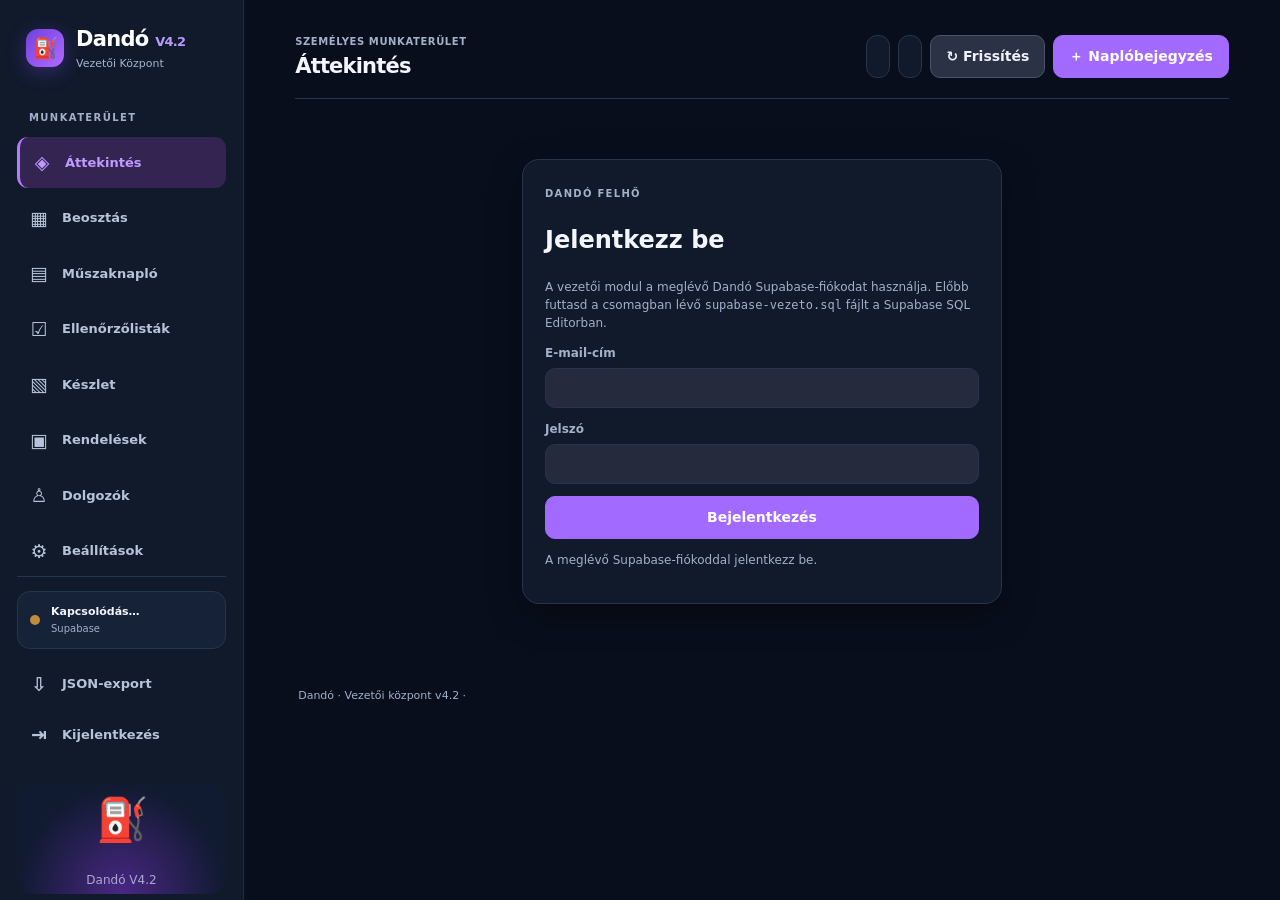
==== index.html @ c4ac818b "V4.2" ====
<!doctype html><html lang="hu"><head><meta charset="utf-8"><meta name="viewport" content="width=device-width,initial-scale=1"><meta http-equiv="refresh" content="0;url=./vezeto.html?v=42"><title>Dandó V4</title><script>location.replace(new URL('./vezeto.html?v=42',location.href))</script></head><body><a href="./vezeto.html?v=42">Vezetői központ</a></body></html>
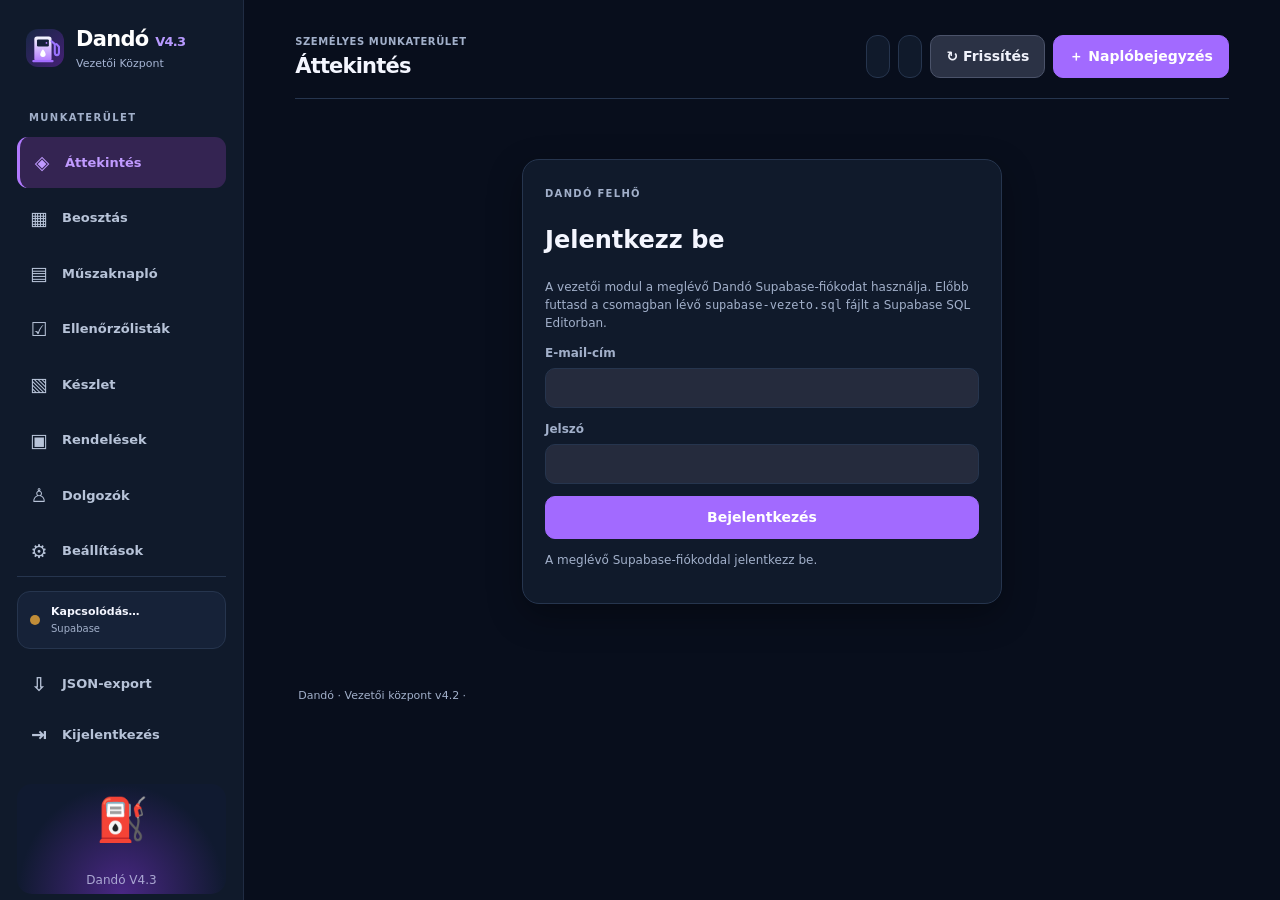
==== commit 8c0333a7: "V4.3" ====
--- a/index.html
+++ b/index.html
@@ -1 +1 @@
-<!doctype html><html lang="hu"><head><meta charset="utf-8"><meta name="viewport" content="width=device-width,initial-scale=1"><meta http-equiv="refresh" content="0;url=./vezeto.html?v=42"><title>Dandó V4</title><script>location.replace(new URL('./vezeto.html?v=42',location.href))</script></head><body><a href="./vezeto.html?v=42">Vezetői központ</a></body></html>+<!doctype html><html lang="hu"><head><meta charset="utf-8"><meta name="viewport" content="width=device-width,initial-scale=1"><meta http-equiv="refresh" content="0;url=./vezeto.html?v=43"><title>Dandó V4</title><script>location.replace(new URL('./vezeto.html?v=43',location.href))</script></head><body><a href="./vezeto.html?v=43">Vezetői központ</a></body></html>
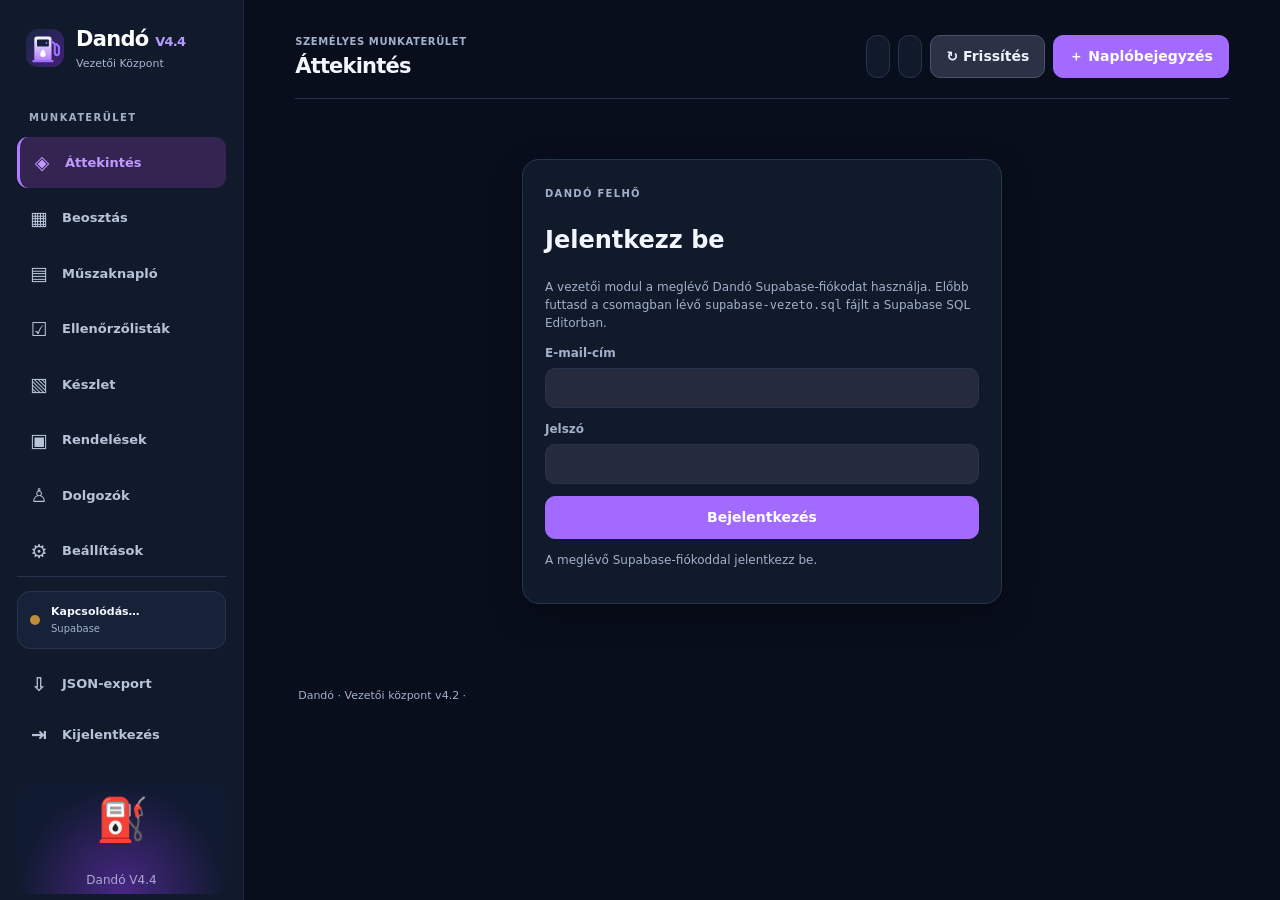
==== commit 22f979fd: "V4.4" ====
--- a/index.html
+++ b/index.html
@@ -1 +1 @@
-<!doctype html><html lang="hu"><head><meta charset="utf-8"><meta name="viewport" content="width=device-width,initial-scale=1"><meta http-equiv="refresh" content="0;url=./vezeto.html?v=43"><title>Dandó V4</title><script>location.replace(new URL('./vezeto.html?v=43',location.href))</script></head><body><a href="./vezeto.html?v=43">Vezetői központ</a></body></html>+<!doctype html><html lang="hu"><head><meta charset="utf-8"><meta name="viewport" content="width=device-width,initial-scale=1"><meta http-equiv="refresh" content="0;url=./vezeto.html?v=44"><title>Dandó V4</title><script>location.replace(new URL('./vezeto.html?v=44',location.href))</script></head><body><a href="./vezeto.html?v=44">Vezetői központ</a></body></html>
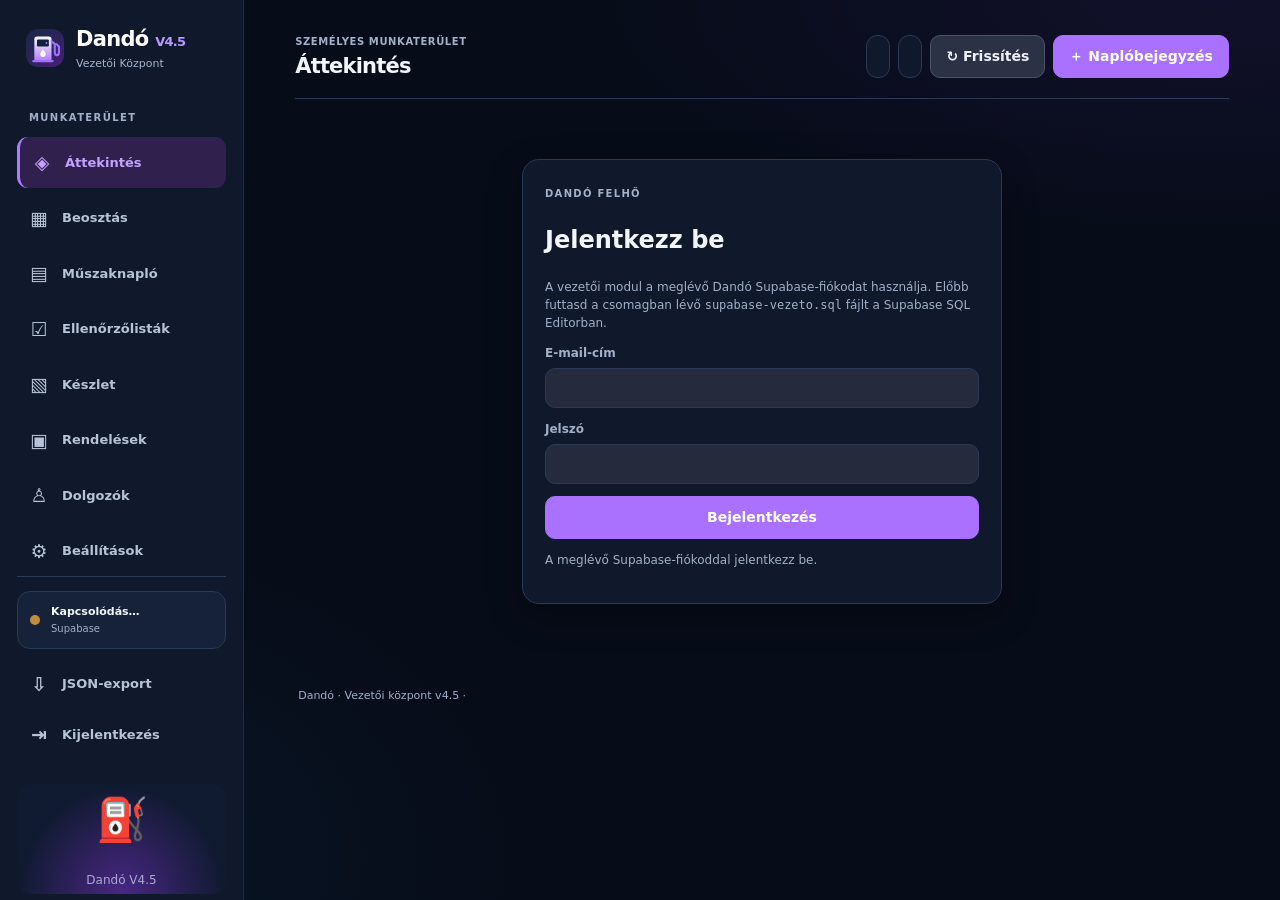
==== commit 9746be7e: "V4.5" ====
--- a/index.html
+++ b/index.html
@@ -1 +1 @@
-<!doctype html><html lang="hu"><head><meta charset="utf-8"><meta name="viewport" content="width=device-width,initial-scale=1"><meta http-equiv="refresh" content="0;url=./vezeto.html?v=44"><title>Dandó V4</title><script>location.replace(new URL('./vezeto.html?v=44',location.href))</script></head><body><a href="./vezeto.html?v=44">Vezetői központ</a></body></html>+<!doctype html><html lang="hu"><head><meta charset="utf-8"><meta name="viewport" content="width=device-width,initial-scale=1"><meta http-equiv="refresh" content="0;url=./vezeto.html?v=45"><title>Dandó V4</title><script>location.replace(new URL('./vezeto.html?v=45',location.href))</script></head><body><a href="./vezeto.html?v=45">Vezetői központ</a></body></html>
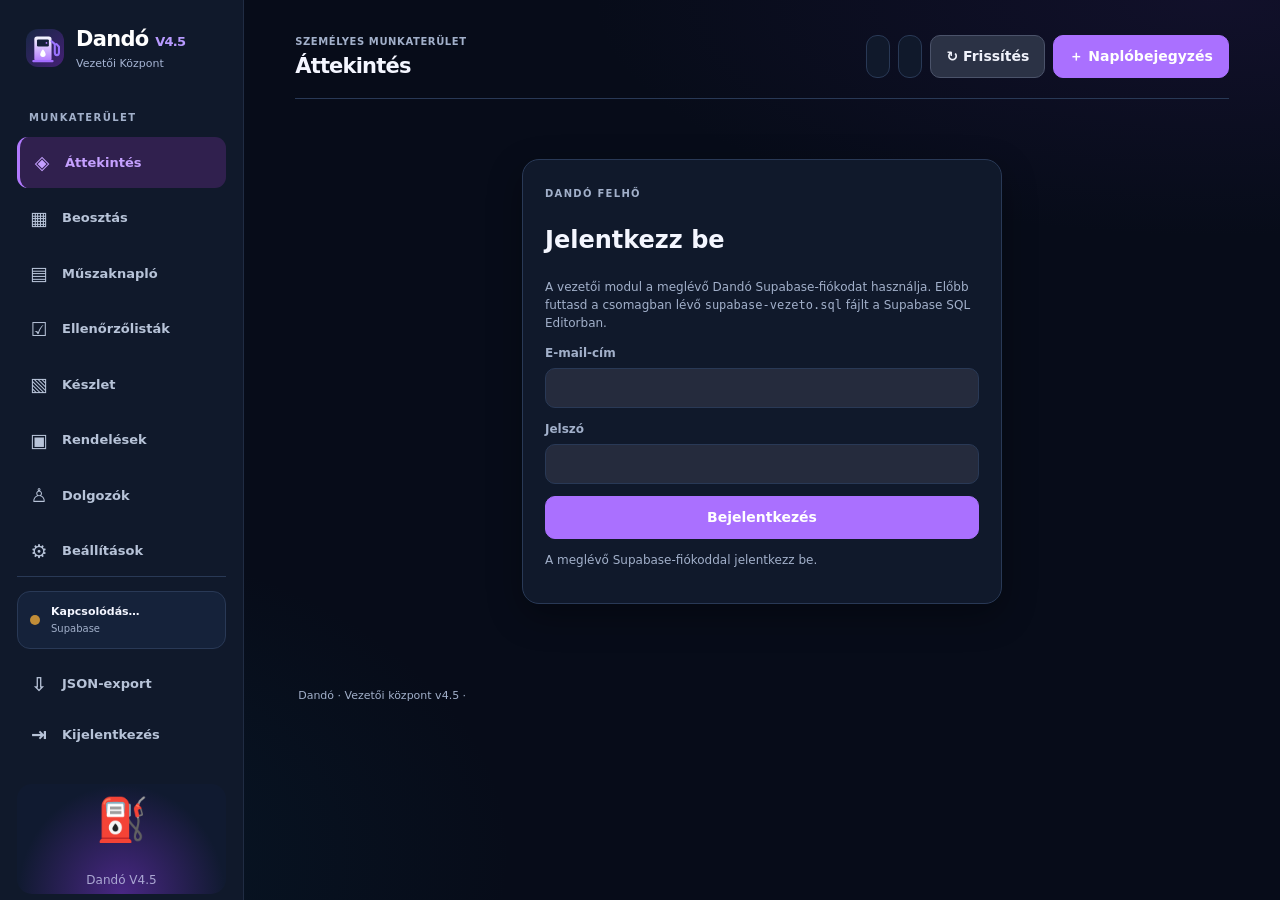
==== commit 09bf92c5: "V4.6" ====
--- a/index.html
+++ b/index.html
@@ -1 +1 @@
-<!doctype html><html lang="hu"><head><meta charset="utf-8"><meta name="viewport" content="width=device-width,initial-scale=1"><meta http-equiv="refresh" content="0;url=./vezeto.html?v=45"><title>Dandó V4</title><script>location.replace(new URL('./vezeto.html?v=45',location.href))</script></head><body><a href="./vezeto.html?v=45">Vezetői központ</a></body></html>+<!doctype html><html lang="hu"><head><meta charset="utf-8"><meta name="viewport" content="width=device-width,initial-scale=1"><meta http-equiv="refresh" content="0;url=./vezeto.html?v=46"><title>Dandó V4</title><script>location.replace(new URL('./vezeto.html?v=46',location.href))</script></head><body><a href="./vezeto.html?v=46">Vezetői központ</a></body></html>
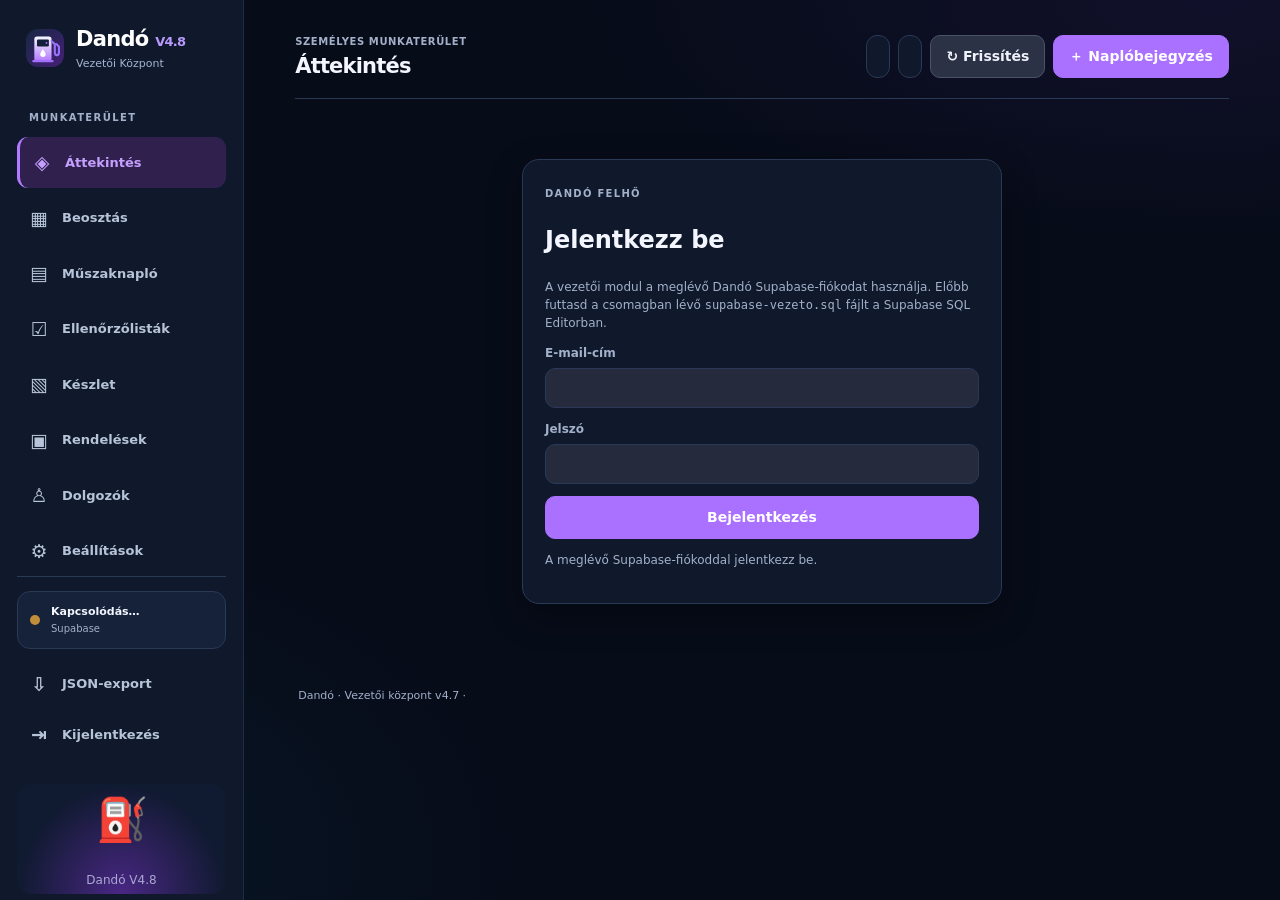
==== commit 8614a37e: "V4.8" ====
--- a/index.html
+++ b/index.html
@@ -1 +1 @@
-<!doctype html><html lang="hu"><head><meta charset="utf-8"><meta name="viewport" content="width=device-width,initial-scale=1"><meta http-equiv="refresh" content="0;url=./vezeto.html?v=46"><title>Dandó V4</title><script>location.replace(new URL('./vezeto.html?v=46',location.href))</script></head><body><a href="./vezeto.html?v=46">Vezetői központ</a></body></html>+<!doctype html><html lang="hu"><head><meta charset="utf-8"><meta name="viewport" content="width=device-width,initial-scale=1"><meta http-equiv="refresh" content="0;url=./vezeto.html?v=48"><title>Dandó V4</title><script>location.replace(new URL('./vezeto.html?v=48',location.href))</script></head><body><a href="./vezeto.html?v=48">Vezetői központ</a></body></html>
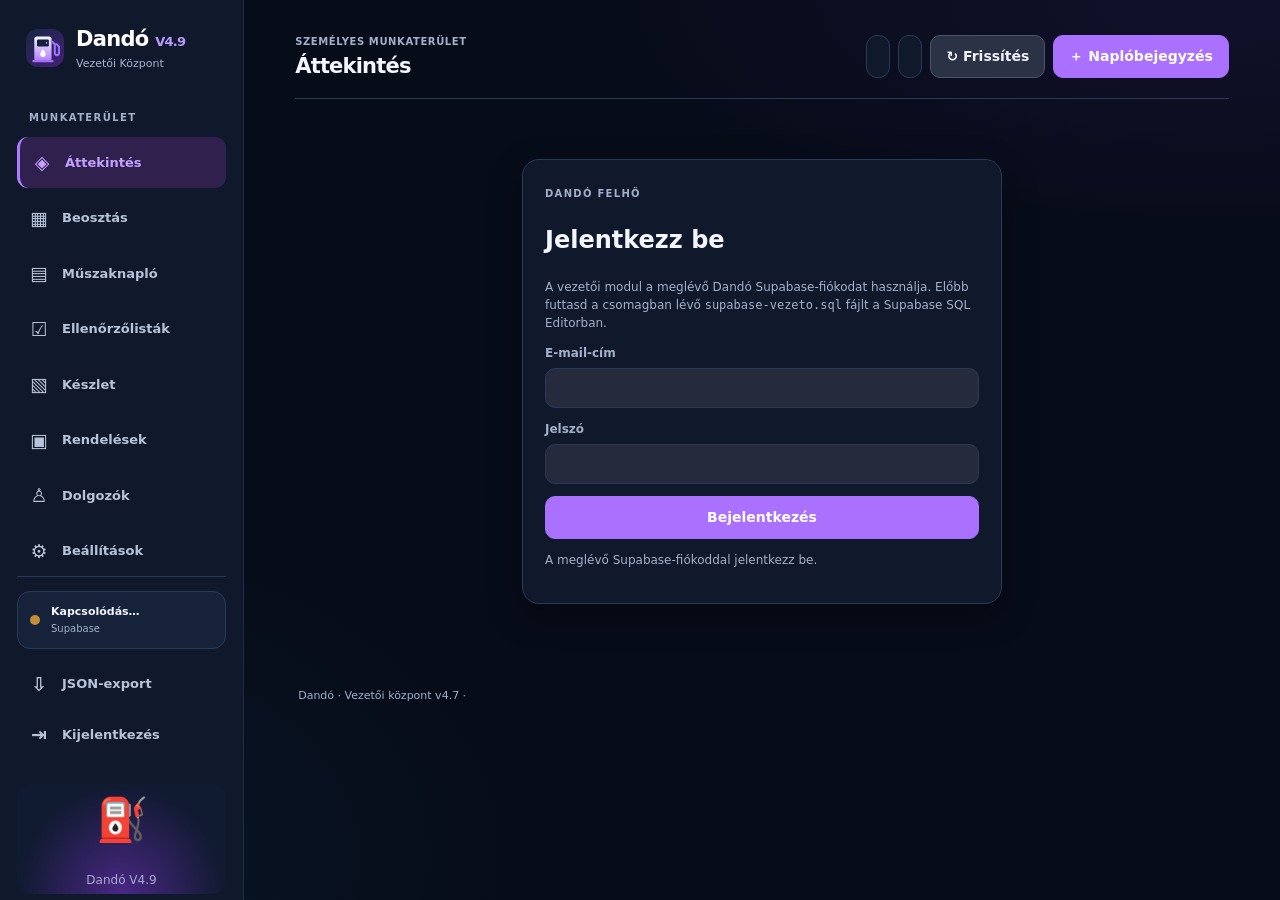
==== commit 87f55b6f: "V4.9" ====
--- a/index.html
+++ b/index.html
@@ -1 +1 @@
-<!doctype html><html lang="hu"><head><meta charset="utf-8"><meta name="viewport" content="width=device-width,initial-scale=1"><meta http-equiv="refresh" content="0;url=./vezeto.html?v=48"><title>Dandó V4</title><script>location.replace(new URL('./vezeto.html?v=48',location.href))</script></head><body><a href="./vezeto.html?v=48">Vezetői központ</a></body></html>+<!doctype html><html lang="hu"><head><meta charset="utf-8"><meta name="viewport" content="width=device-width,initial-scale=1"><meta http-equiv="refresh" content="0;url=./vezeto.html?v=49"><title>Dandó V4</title><script>location.replace(new URL('./vezeto.html?v=49',location.href))</script></head><body><a href="./vezeto.html?v=49">Vezetői központ</a></body></html>
